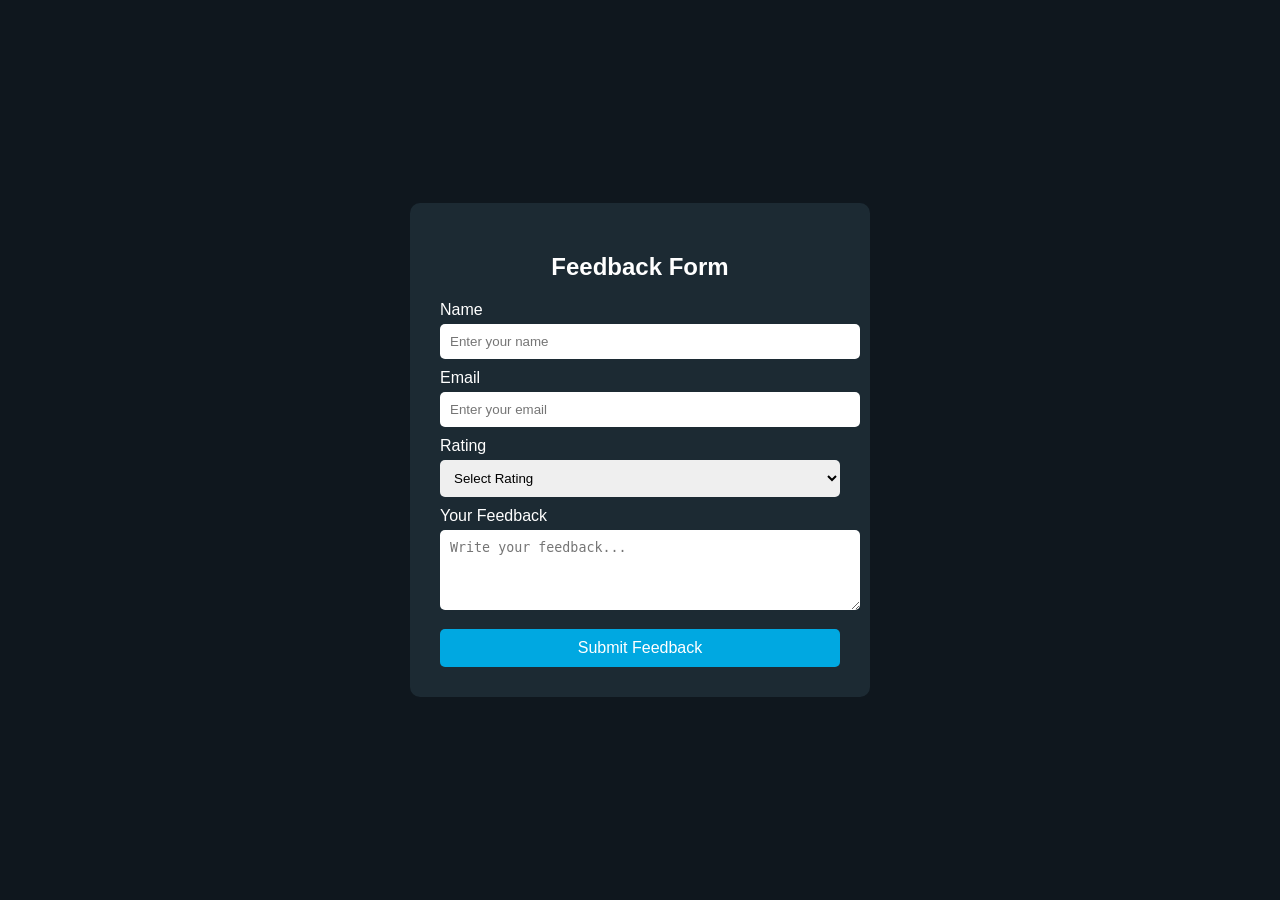
==== feedback.html @ d2e4a8c4 "Add files via upload" ====
<!DOCTYPE html>
<html lang="en">
<head>
<meta charset="UTF-8">
<meta name="viewport" content="width=device-width, initial-scale=1.0">
<title>Feedback Form</title>

<style>

body{
margin:0;
font-family:Arial, Helvetica, sans-serif;
background:#0f171e;
color:white;
display:flex;
justify-content:center;
align-items:center;
height:100vh;
}

.container{
background:#1c2a33;
padding:30px;
border-radius:10px;
width:400px;
}

h2{
text-align:center;
margin-bottom:20px;
}

label{
display:block;
margin-top:10px;
}

input, textarea, select{
width:100%;
padding:10px;
margin-top:5px;
border:none;
border-radius:5px;
}

button{
width:100%;
padding:10px;
margin-top:15px;
background:#00a8e1;
color:white;
border:none;
border-radius:5px;
font-size:16px;
cursor:pointer;
}

button:hover{
background:#008bb8;
}

.success{
margin-top:10px;
text-align:center;
color:#00ff99;
font-weight:bold;
display:none;
}

</style>
</head>

<body>

<div class="container">

<h2>Feedback Form</h2>

<form id="feedbackForm">

<label>Name</label>
<input type="text" id="name" placeholder="Enter your name" required>

<label>Email</label>
<input type="email" id="email" placeholder="Enter your email" required>

<label>Rating</label>
<select id="rating" required>
<option value="">Select Rating</option>
<option>Excellent</option>
<option>Good</option>
<option>Average</option>
<option>Poor</option>
</select>

<label>Your Feedback</label>
<textarea id="message" rows="4" placeholder="Write your feedback..." required></textarea>

<button type="submit">Submit Feedback</button>

</form>

<p class="success" id="successMsg">Thank you for your feedback!</p>

</div>

<script>

const form = document.getElementById("feedbackForm");
const successMsg = document.getElementById("successMsg");

form.addEventListener("submit", function(e){

e.preventDefault();

successMsg.style.display = "block";

form.reset();

});

</script>

</body>
</html>
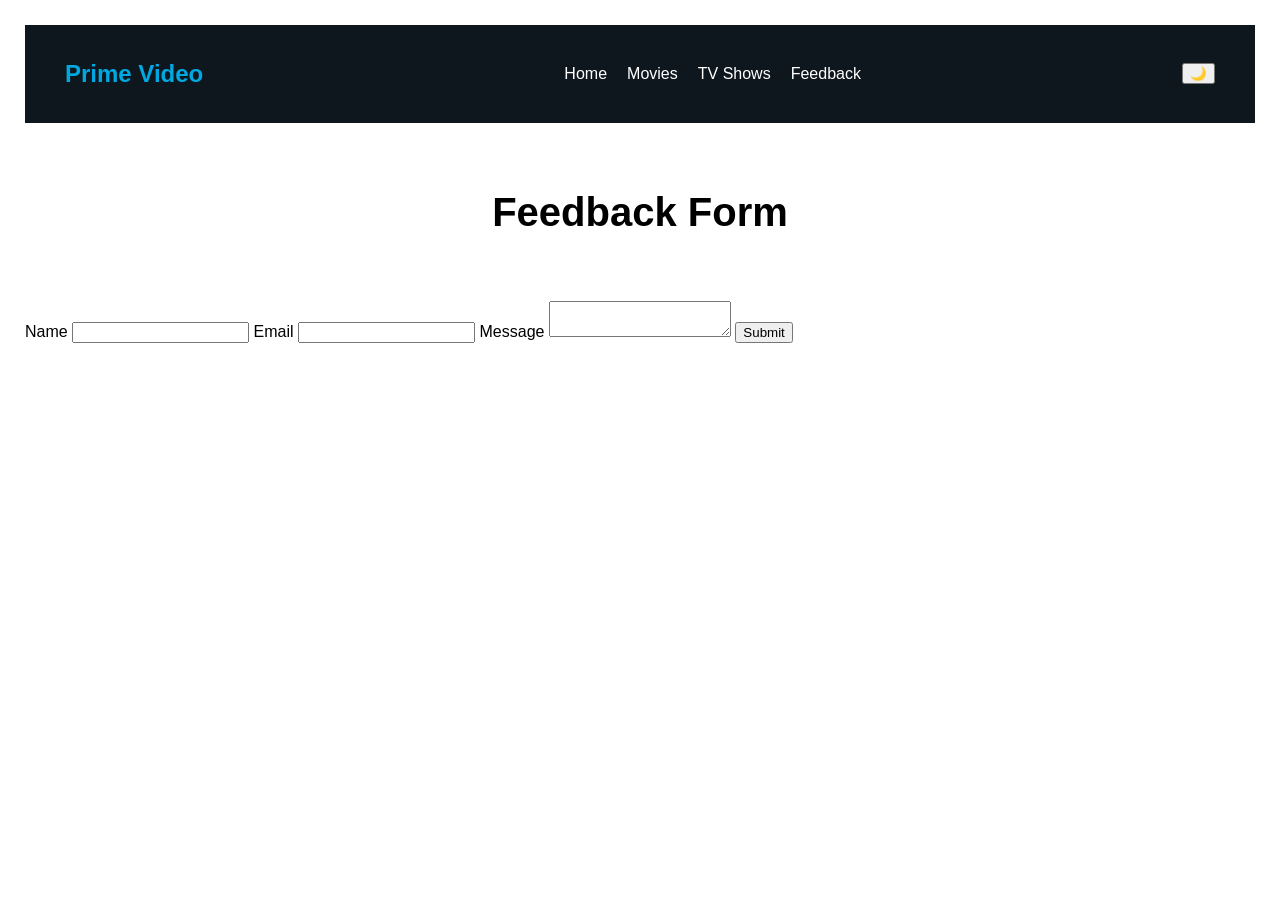
==== commit 3c253971: "Update feedback.html" ====
--- a/feedback.html
+++ b/feedback.html
@@ -1,126 +1,58 @@
-
 <!DOCTYPE html>
 <html lang="en">
+
 <head>
+
 <meta charset="UTF-8">
-<meta name="viewport" content="width=device-width, initial-scale=1.0">
-<title>Feedback Form</title>
+<title>Feedback</title>
 
-<style>
+<link rel="stylesheet" href="style.css">
 
-body{
-margin:0;
-font-family:Arial, Helvetica, sans-serif;
-background:#0f171e;
-color:white;
-display:flex;
-justify-content:center;
-align-items:center;
-height:100vh;
-}
-
-.container{
-background:#1c2a33;
-padding:30px;
-border-radius:10px;
-width:400px;
-}
-
-h2{
-text-align:center;
-margin-bottom:20px;
-}
-
-label{
-display:block;
-margin-top:10px;
-}
-
-input, textarea, select{
-width:100%;
-padding:10px;
-margin-top:5px;
-border:none;
-border-radius:5px;
-}
-
-button{
-width:100%;
-padding:10px;
-margin-top:15px;
-background:#00a8e1;
-color:white;
-border:none;
-border-radius:5px;
-font-size:16px;
-cursor:pointer;
-}
-
-button:hover{
-background:#008bb8;
-}
-
-.success{
-margin-top:10px;
-text-align:center;
-color:#00ff99;
-font-weight:bold;
-display:none;
-}
-
-</style>
 </head>
 
 <body>
 
-<div class="container">
+<header class="navbar-custom">
 
-<h2>Feedback Form</h2>
+<h2 class="logo">Prime Video</h2>
+
+<nav>
+<ul class="menu">
+<li><a href="index.html">Home</a></li>
+<li><a href="movies.html">Movies</a></li>
+<li><a href="tvshows.html">TV Shows</a></li>
+<li><a href="feedback.html">Feedback</a></li>
+</ul>
+</nav>
+
+<button id="toggleTheme" class="theme-btn">🌙</button>
+
+</header>
+
+<h1 class="page-title">Feedback Form</h1>
+
+<div class="form-container">
 
 <form id="feedbackForm">
 
 <label>Name</label>
-<input type="text" id="name" placeholder="Enter your name" required>
+<input type="text" id="name">
 
 <label>Email</label>
-<input type="email" id="email" placeholder="Enter your email" required>
+<input type="email" id="email">
 
-<label>Rating</label>
-<select id="rating" required>
-<option value="">Select Rating</option>
-<option>Excellent</option>
-<option>Good</option>
-<option>Average</option>
-<option>Poor</option>
-</select>
+<label>Message</label>
+<textarea id="message"></textarea>
 
-<label>Your Feedback</label>
-<textarea id="message" rows="4" placeholder="Write your feedback..." required></textarea>
+<button type="submit">Submit</button>
 
-<button type="submit">Submit Feedback</button>
+<p id="error"></p>
 
 </form>
 
-<p class="success" id="successMsg">Thank you for your feedback!</p>
-
 </div>
 
-<script>
-
-const form = document.getElementById("feedbackForm");
-const successMsg = document.getElementById("successMsg");
-
-form.addEventListener("submit", function(e){
-
-e.preventDefault();
-
-successMsg.style.display = "block";
-
-form.reset();
-
-});
-
-</script>
+<script src="script.js"></script>
 
 </body>
 </html>
--- a/style.css
+++ b/style.css
@@ -0,0 +1,87 @@
+body{
+margin:0;
+font-family:Arial, Helvetica, sans-serif;
+background:#0f171e;
+color:white;
+}   
+body {
+  padding: 25px;
+  background-color: white;
+  color: black;
+  transition: background-color 0.5s, color 0.5s;
+}
+
+body.dark-mode {
+  background-color: black;
+  color: white;
+}
+
+
+.navbar-custom{
+display:flex;
+justify-content:space-between;
+align-items:center;
+padding:15px 40px;
+background:#0f171e;
+}
+
+.logo{
+color:#00a8e1;
+}
+
+.menu{
+list-style:none;
+display:flex;
+gap:20px;
+}
+
+.menu a{
+text-decoration:none;
+color:white;
+}
+
+.menu a:hover{
+color:#00a8e1;
+}
+
+.search{
+padding:6px;
+border-radius:4px;
+border:none;
+}
+
+.banner{
+height:400px;
+object-fit:cover;
+}
+
+.movie-section{
+padding:20px;
+}
+
+.movies{
+display:flex;
+gap:15px;
+}
+
+.movie-card{
+width:200px;
+border-radius:8px;
+transition:0.3s;
+}
+
+.movie-card:hover{
+transform:scale(1.1);
+}
+
+.page-title{
+padding:40px;
+font-size:40px;
+text-align:center;
+}
+
+footer{
+text-align:center;
+padding:20px;
+background:black;
+}
